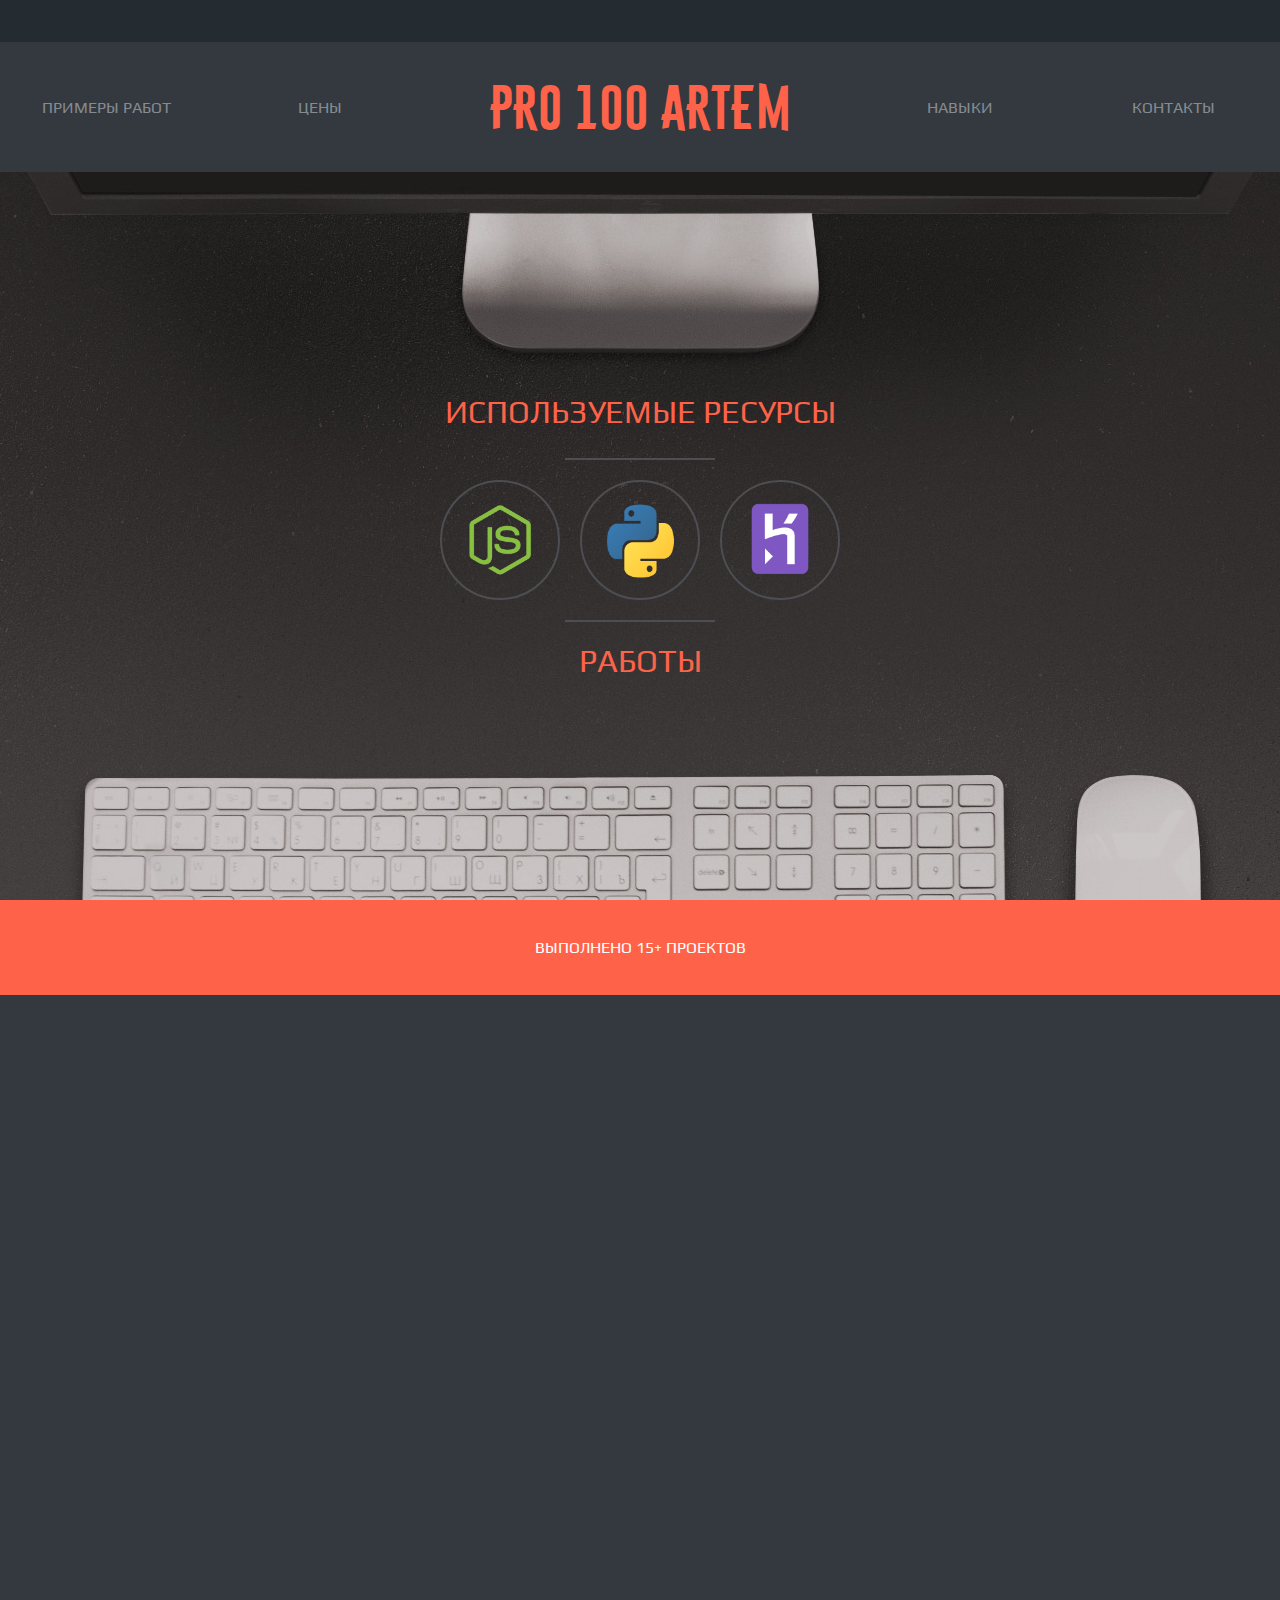
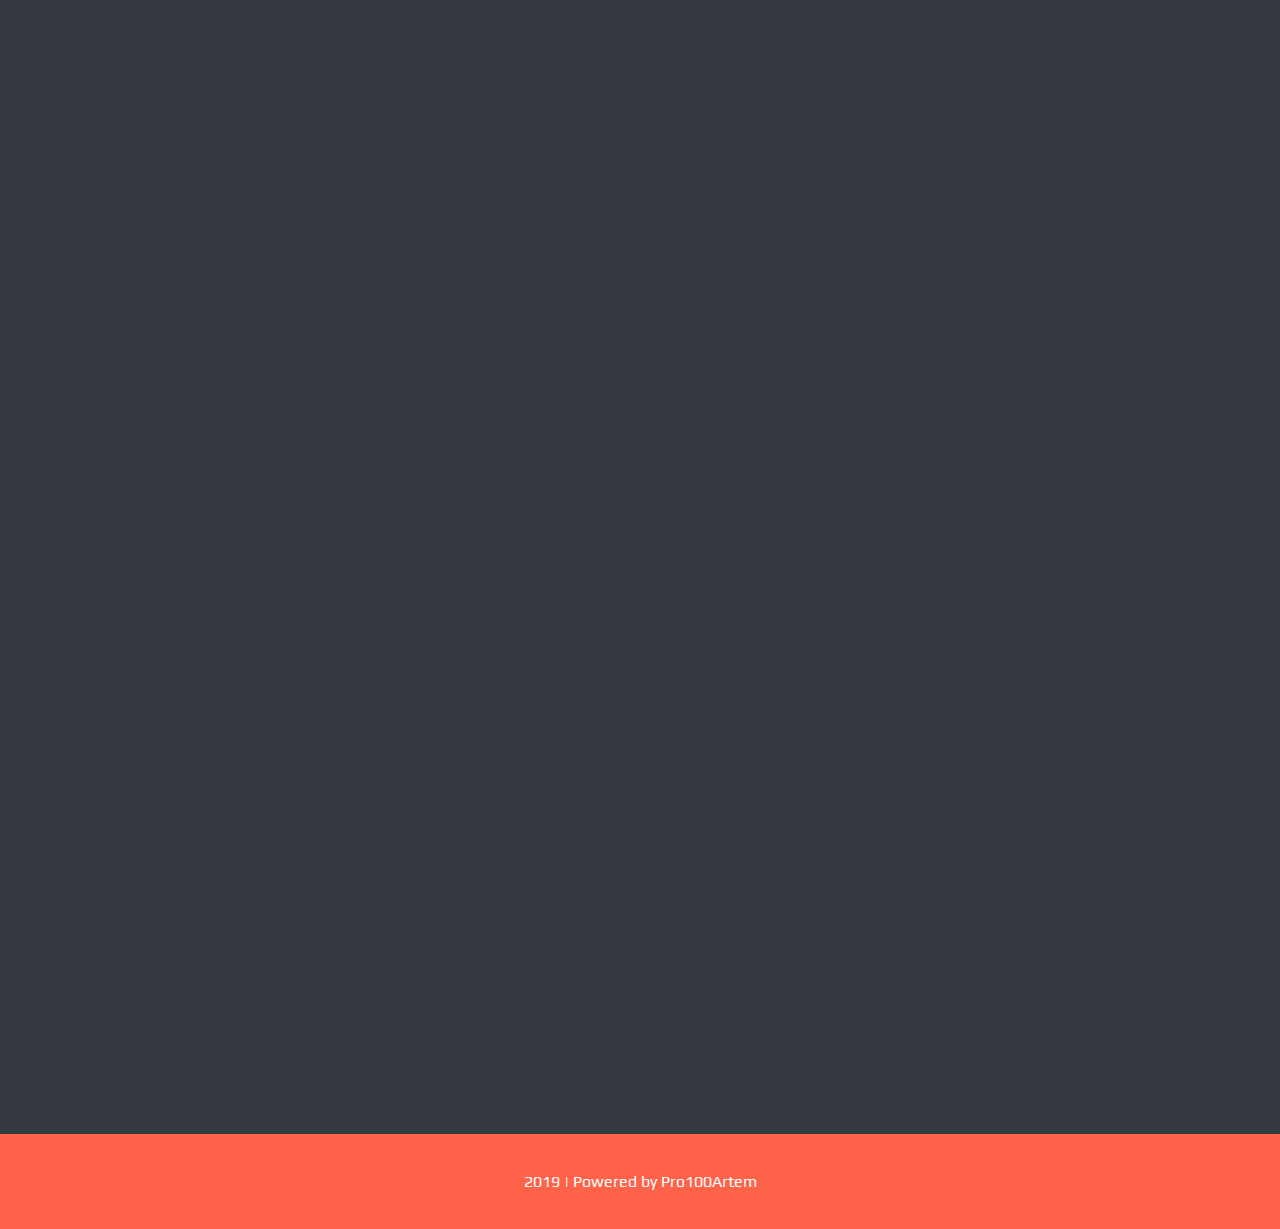
==== index.html @ fd72c929 "Add files via upload" ====
<!DOCTYPE html>
<html lang="en">

<head>
    <link rel="stylesheet" href="css/animate.css">
    <link rel="stylesheet" href="css/style.css">
    <link href="https://fonts.googleapis.com/css?family=Play&display=swap&subset=cyrillic" rel="stylesheet">
    <meta charset="UTF-8">
    <meta name="viewport" content="width=device-width, initial-scale=1.0, maximum-scale=1.0, user-scalable=0">
    <meta name='freelancehunt' content='a22ba989c72a6e0'>
    <title>Pro100Artem</title>
</head>

<body>
    <div id="start"></div>
    <div class="wrapper">
        <div class="mob_menu">
            <img src="img/open.png" class="menu_button_img">
            <ul class="mob_menu_ul hidden">
                <li class="mob_menu_li">
                    <a href="index.html" class="mob_menu_a">РАБОТЫ</a>
                </li>
                <li class="mob_menu_li">
                    <a href="pricing.html" class="mob_menu_a">ЦЕНЫ</a>
                </li>
                <li class="mob_menu_li">
                    <a href="skills.html" class="mob_menu_a">НАВЫКИ</a>
                </li>
                <li class="mob_menu_li">
                    <a href="contacts.html" class="mob_menu_a">КОНТАКТЫ</a>
                </li>
            </ul>
        </div>
        <header>
            <div class="small_header"></div>
            <div class="main_header">
                <ul class="menu">
                    <li class="menu_li">
                        <a href="index.html" class="menu_a">ПРИМЕРЫ РАБОТ</a>
                    </li>
                    <li class="menu_li">
                        <a id="price" class="menu_a">ЦЕНЫ</a>
                    </li>
                    <li class="menu_li menu_li_main animation-jello">
                        <a class="menu_a menu_a_main">PRO 100 ARTEM</a>
                    </li>
                    <li class="menu_li">
                        <a href="skills.html" class="menu_a">НАВЫКИ</a>
                    </li>
                    <li class="menu_li">
                        <a href="contacts.html" class="menu_a">КОНТАКТЫ</a>
                    </li>
                </ul>
            </div>
        </header>
        <div class="works">
            <div class="info">
                <h1 class="main_h">ИСПОЛЬЗУЕМЫЕ РЕСУРСЫ</h1>
                <hr>
                <ul class="res_ul">
                    <li class="circle">
                        <div class="animation-jello"><img class="res_img" src="img/nodejs.png" alt="node"></div>
                    </li>
                    <li class="circle">
                        <div class="animation-jello"><img class="res_img" src="img/python.png" alt="node"></div>
                    </li>
                    <li class="circle">
                        <div class="animation-jello"><img class="res_img" src="img/heroku.png" alt="node"></div>
                    </li>
                </ul>
                <hr>
                <h1 class="works_h"><a class="works_a goto" href="#projects">РАБОТЫ</a></h1>
            </div>
            <div class="lineend" id="projects">
                <b>ВЫПОЛНЕНО 15+ ПРОЕКТOB</b>
            </div>
            <div class="works_container">
                <div class="work wow fadeInLeft">
                    <img src="img/eltransbot.png" alt="work" class="work_img">
                    <h2 class="work_h">Лапке</h2>
                    <p>
                        <span class="orange">@eltransbot</span>: бот для групп, помогает администраторам,
                        имеет развлекательные и другие функции. Для подробностей отправьте <i>/help</i> в бота
                    </p>
                </div>
                <div class="work wow fadeInRight">
                    <img src="img/nodeadline.png" alt="work" class="work_img">
                    <h2 class="work_h">NoDeadLine</h2>
                    <p>
                        <span class="orange">@NoDeadlineBot</span>: Inline - бот, который генерирует отмазки.
                        Пригодится, если хочешь посмеяться или нечего ответить заказчику.
                        Для генерации просто напишите <i>@NoDeadLineBot</i> в любом диалоге
                    </p>
                </div>
                <div class="work wow fadeInLeft">
                    <img src="img/catsmemerobot.png" alt="work" class="work_img">
                    <h2 class="work_h">Доставщик мемкотов</h2>
                    <p>
                        <span class="orange">@CatsMemeRobot</span>: пересылает в группы посты с разных каналов про
                        котов.
                        Просто мяукните в группе, где есть ботили в приватном диалоге с ботом. Просмотреть список групп,
                        где есть бот - <i>/groups</i>
                    </p>
                </div>
                <div class="work wow fadeInRight">
                    <img src="img/boxopenerbot.png" alt="work" class="work_img">
                    <h2 class="work_h">Box Opener</h2>
                    <p>
                        <span class="orange">@BoxOpenerBot</span>: азартная мини-игра, в которой надо открывать коробки,
                        зарабатывать внутриигровую валюту и предметы
                    </p>
                </div>
                <div class="work wow fadeInLeft">
                    <img src="img/newsh.png" alt="work" class="work_img">
                    <h2 class="work_h">Funny News</h2>
                    <p>
                        <span class="orange">@Fun_News_Bot</span>: бот,генерирующий забавные новости.
                        Для генерации отпарвьте <i>/newh</i> боту или в группу, где он есть
                    </p>
                </div>
                <div class="work wow fadeInRight">
                    <img src="img/rocketrobot.png" alt="work" class="work_img">
                    <h2 class="work_h">Rocket Robot</h2>
                    <p>
                        <span class="orange">@RocketRobbot</span>: бот для проекта "деньги за регистрацию",
                        информирует пользователя и передает требуемые данные от пользователя администраторам.
                        (Не отвечаю за выплаты)
                    </p>
                </div>
                <div class="work wow fadeInLeft">
                    <img src="img/anonch.png" alt="work" class="work_img">
                    <h2 class="work_h">Anonymous Chat</h2>
                    <p>
                        <span class="orange">@AnonymousCh_Bot</span>: бот, для анонимного общения, можно установить свой
                        ник. Приватная версия бота со строгой модерацией - @AnonymousChBot
                    </p>
                </div>
                <div class="work wow fadeInRight">
                    <img src="img/sky.png" alt="work" class="work_img">
                    <h2 class="work_h">Sky</h2>
                    <p>
                        <span class="orange">@Sky_Chat_Robot</span>: нейронная сеть, созданная для поддержки общения в чатах (или личных сообщениях). В данный момент сеть учится общаться
                    </p>
                </div>
            </div>
        </div>
        <img id="modal_img">
        <div id="price_modal">
            <p id="price_close">x</p>
            <p>TELEGRAM ЧАТ-БОТЫ : <h1>от 250 ₴/чac</h1>
            </p>
            <p>ПОЛЬЗОВАТЕЛЬСКИЕ TELEGRAM БОТЫ : <h1>от 350 ₴/чac</h1>
            </p>
        </div>
        <br>
        <footer class="lineend">2019 | Powered by Pro100Artem</footer>
    </div>

    <script src="js/wow.min.js"></script>
    <script src="js/jquery.js"></script>
    <script src="js/main.js"></script>
</body>

</html>
---- css/style.css ----
* {
    margin: 0;
    padding: 0;
    font-family: Helvetica;
    font-weight: 500;
    box-sizing: border-box;
    font-family: 'Play', sans-serif;
}
@font-face {
    font-family: "logo";
    src: url('../fonts/10568.ttf')
}
@font-face {
    font-family: "roboto";
    src: url('../fonts/RobotoCondensed-Light.ttf')
}
body {
    background: #33393e;
    overflow-x: hidden;
    margin-top: 172px;
}
.wrapper {
    display: flex;
    justify-content: center;
    align-items: center;
    flex-direction: column;
    width: 100%;
    height: 100%;
}
header {
    width: 100%;
    overflow: hidden;
    position: fixed;
    top: 0;
    left: 0;
    z-index: 998;
}
.small_header {
    width: 100%;
    height: 42px;
    background-color: #242c31;
    overflow: hidden;
}
.main_header {
    width: 100%;
    height: 130px;
    background-color: #33393e;
    overflow: hidden;
    display: flex;
}
.mob_menu {
    display: none;
    position: fixed;
    z-index: 9999999;
    top: 0;
    left: 0;
    width: 36px;
    height: 36px;
}
.mob_menu_ul {
    display: flex;
    flex-direction: column;
    justify-content: center;
    align-items: center;
    background-color: #33393e;
}
.mob_menu_li {
    width: 100%;
    padding: 2px;
}
.mob_menu_a{
    width: 100%;
    height: 100%;
    display: flex;
    justify-content: center;
    align-items: center;
    font-size: 1.5em;
}
a {
    text-decoration: none;
    color: #858b92;
}
.works_a{
    color: #fe634a;
    font-family: 'Play', sans-serif;
}
.a_active, .menu_a_main {
    color: #fe634a;
    font-family: logo;
    font-size: 3em;
    text-align: center;
}
.menu_a {
    width: 100%;
    height: 100%;
    display: flex;
    justify-content: center;
    align-items: center;
}
.menu, .mob_menu_ul, .res_ul {
    display: flex;
    justify-content: space-around;
    align-items: center;
}
.skills_container {
    flex-direction: column;
}
.skill_container {
    width: 50%;
}
.skills_ul {
    display: flex;
    justify-content: flex-end;
    align-items: center;
    flex-direction: column;
}
li {
    list-style-type: none;
}
.menu {
    width: 100%;
    height: 100%;
}
.type {
    margin-top: 30px;
}
.work_img {
    max-width: 80%;
    cursor: zoom-in;
}
.orange {
    color: #fe634a;
}
.skill_li {
    color: #fff;
    margin-left: 50px;
    margin-top: 30px;
}
.works_container {
    display: flex;
    justify-content: center;
    align-items: center;
    width: 100%;
    height: 100%;
    flex-wrap: wrap;
    overflow: hidden;
}
.works {
    width: 100%;
}
.work {
    width: calc((100% - 120px) / 2);
    height: 430px;
    padding: 30px;
    display: flex;
    flex-direction: column;
    align-items: center;
    visibility: hidden;
    min-width: 375px;
    color: #fff;
    /* overflow: hidden; */
}
.work_h {
    margin: 10px;
}
.menu_li {
    width: calc(100% / 6);
    height: 100%;
    cursor: pointer;
}
.menu_li_main {
    cursor: pointer;
    width: calc(100% / 6 * 2);
    height: 100%;
}
.info {
    display: flex;
    justify-content: center;
    align-items: center;
    flex-direction: column;
    background: url('../img/bg.jpg') center;
    height: calc(100vh - 172px);
    width: 100%;
}
.lineend {
    background: #fe634a;
    width: 100%;
    height: 95px;
    color: #fff;
    display: flex;
    align-items: center;
    justify-content: center;
}
.main_h {
    height: 45px;
}
h1, h2, h3 {
    color: #fe634a;
}
hr {
    width: 150px;
    height: 2px;
    background-color: #4c4e53;
    border: 0;
    margin: 20px;
}
.circle {
    width: 120px;
    height: 120px;
    border-radius: 100%;
    display: flex;
    margin: 0 10px 0 10px;
    justify-content: center;
    align-items: center;
    border: 2px solid #4c4e53;
    overflow: hidden;
    cursor: pointer;
}
.res_img {
    width: 100px;
    height: 100px;
}
#modal_img {
    display: none;
    position: fixed;
    z-index: 999;
    top: 0;
    left: 0;
    bottom: 0;
    right: 0;
    width: auto;
    height: auto;
    max-width: 99%;
    max-height: 99%;
    margin: auto;
    cursor: zoom-out;
    box-shadow: 0 0 20px #000, 0 0 0 1000px rgba(210,210,210,.4);
}
@media(max-width: 545px) {
    .menu_li {
        display: none;
    }
    .mob_menu {
        display: inline-block;
    }
    .menu_li_main{
        display: inline-block;
        width: 80%;
    }
    .circle {
        width: 100px;
        height: 100px;
    }
    .res_img {
        width: 90px;
        height: 90px;
    }
}
@media(max-width: 900px) {
    .menu_a_main {
        font-size: 1.9em;
    }
    h1 {
        font-size: 1.5em;
    }
    .work_img {
        max-width: 91%
    }
}
#price_modal{
    visibility: hidden;
    position: fixed;
    width: 350px;
    height: 150px;
    top: calc(100vh / 2 - 75px);
    left: calc(100vw / 2 - 150px);
    background: #fff;
    border-radius: 10px;
    padding: 15px;
    box-shadow: 0 0 0 1000px rgba(210,210,210,.4);
}
#price_close {
    margin-left: calc(100% - 10px);
    cursor: pointer;
}
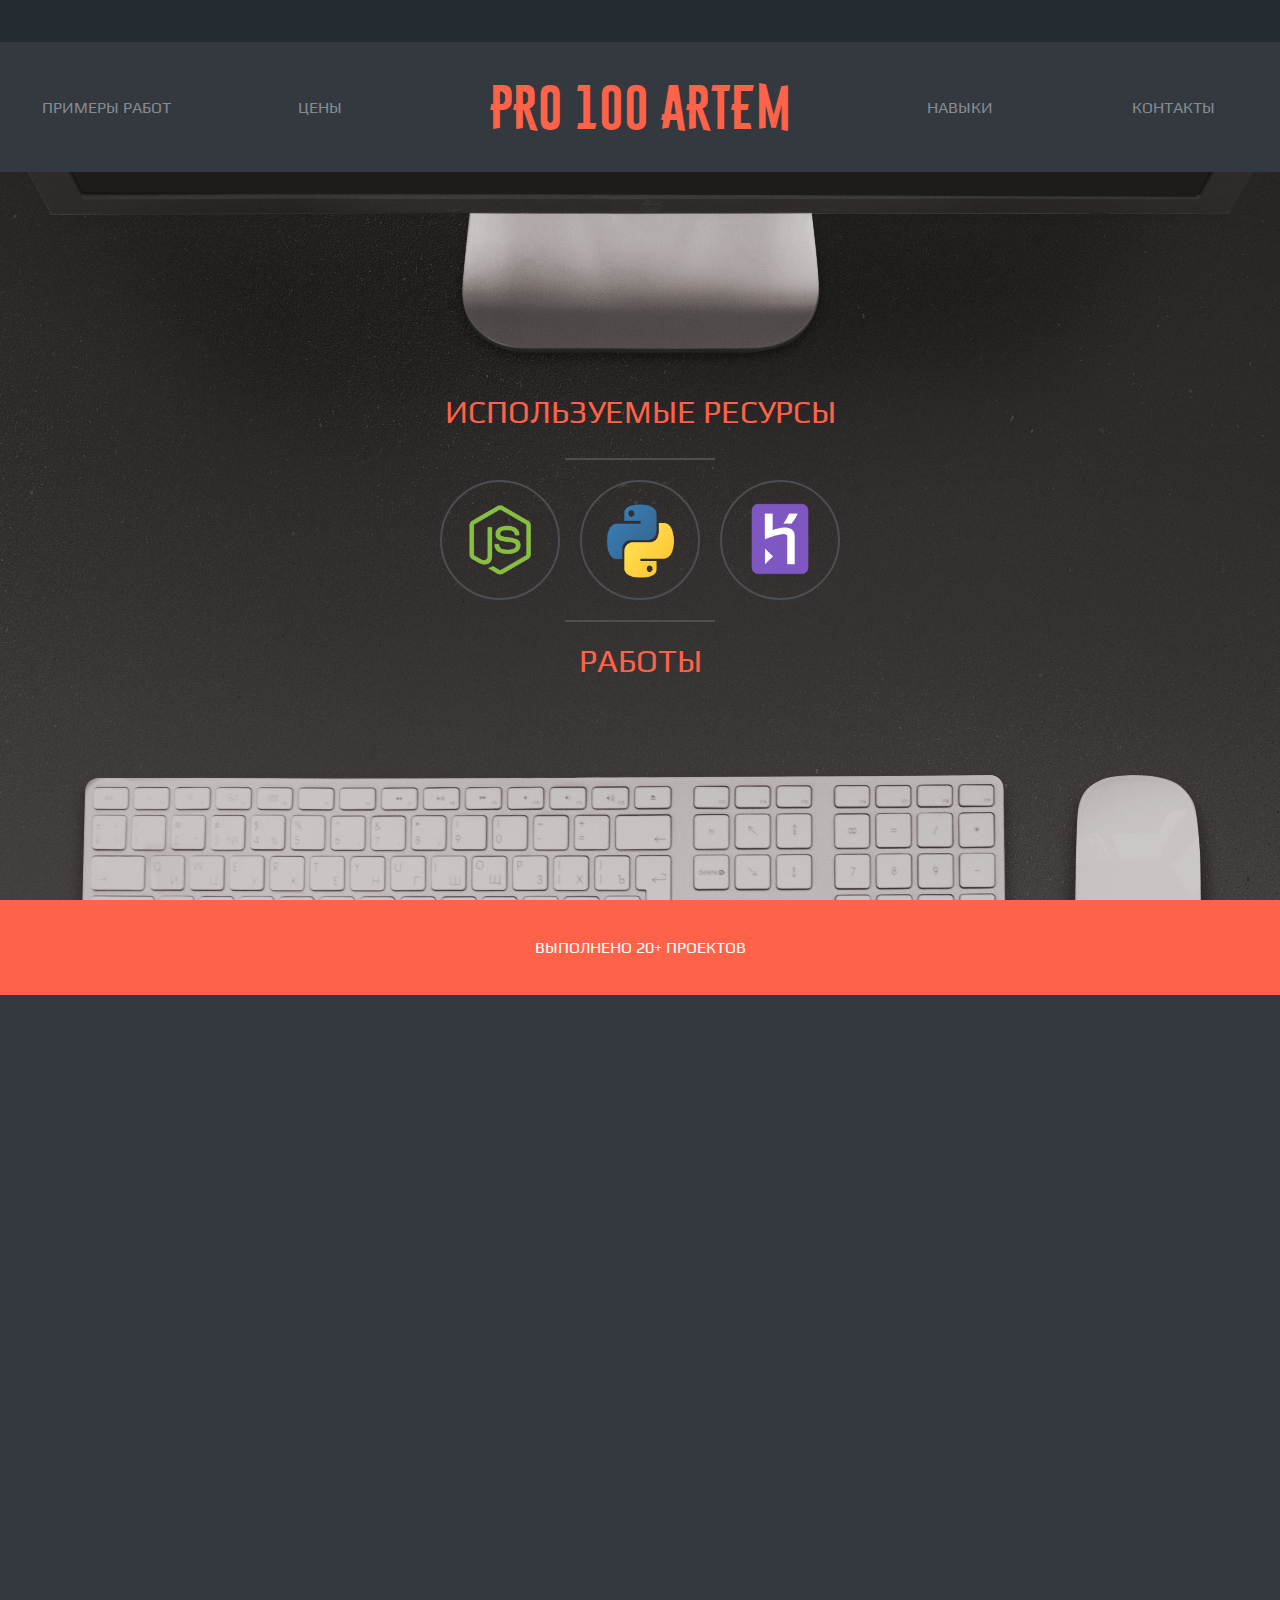
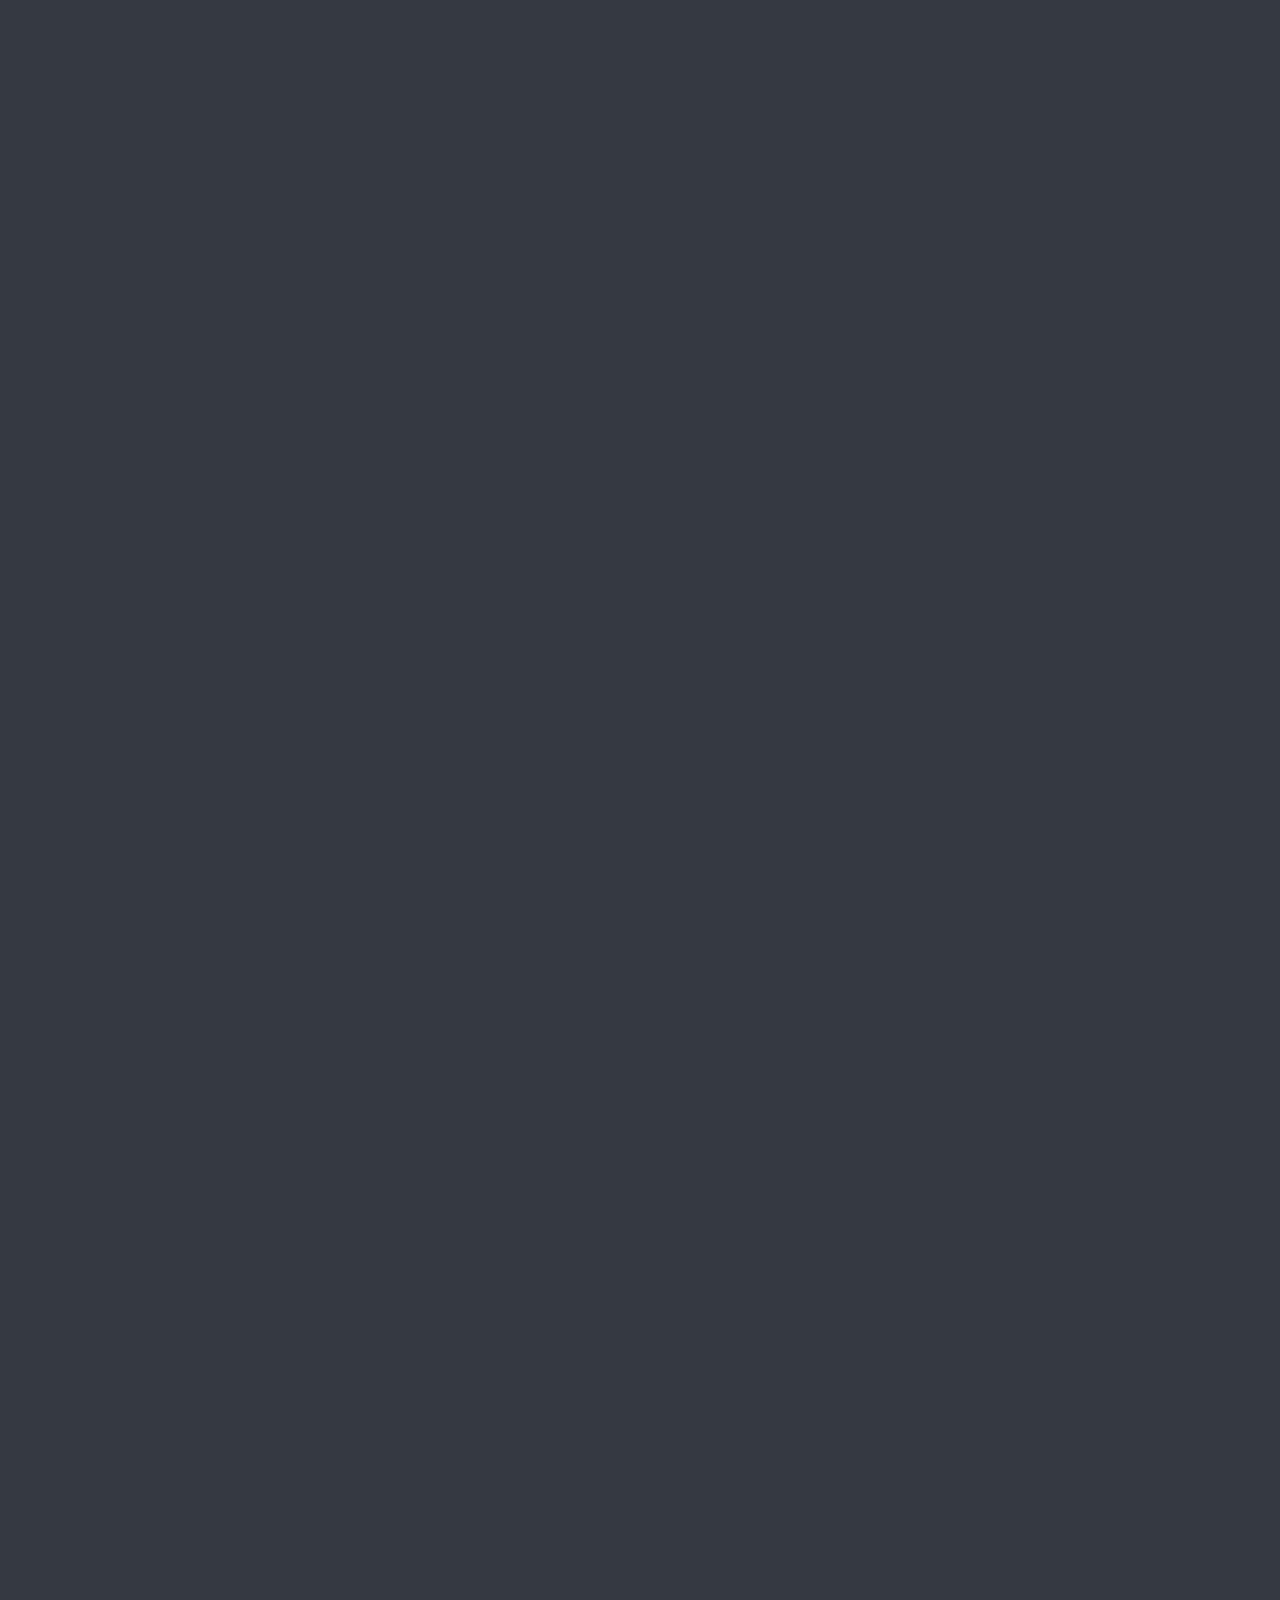
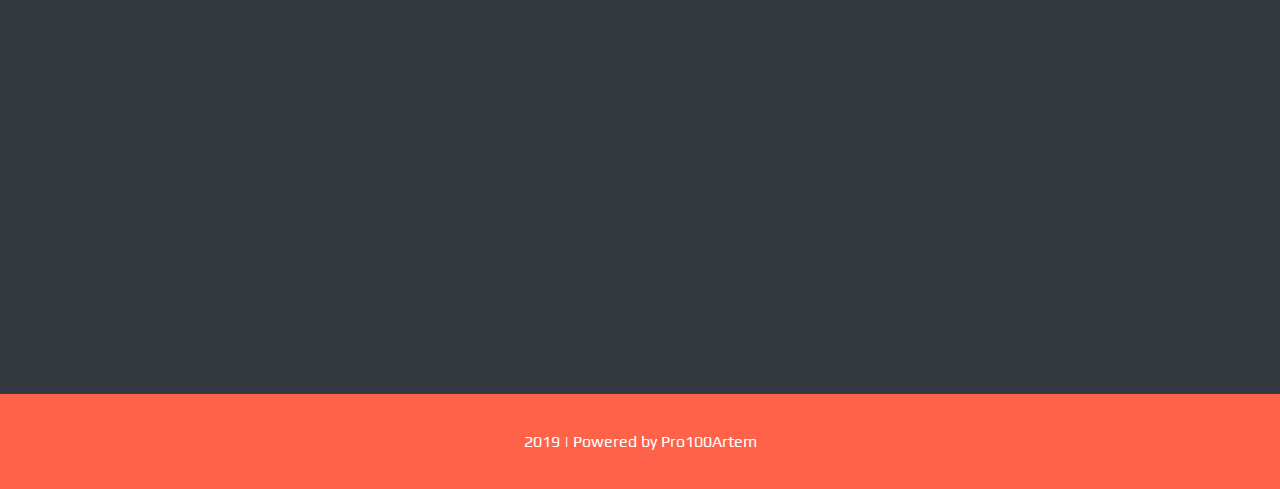
==== commit b862706c: "Update index.html" ====
--- a/index.html
+++ b/index.html
@@ -18,10 +18,10 @@
             <img src="img/open.png" class="menu_button_img">
             <ul class="mob_menu_ul hidden">
                 <li class="mob_menu_li">
-                    <a href="index.html" class="mob_menu_a">РАБОТЫ</a>
+                    <a href="https://pro100artemx.github.io/" class="mob_menu_a">ПРИМЕРЫ РАБОТ</a>
                 </li>
                 <li class="mob_menu_li">
-                    <a href="pricing.html" class="mob_menu_a">ЦЕНЫ</a>
+                    <a id="price" class="mob_menu_a">ЦЕНЫ</a>
                 </li>
                 <li class="mob_menu_li">
                     <a href="skills.html" class="mob_menu_a">НАВЫКИ</a>
@@ -36,7 +36,7 @@
             <div class="main_header">
                 <ul class="menu">
                     <li class="menu_li">
-                        <a href="index.html" class="menu_a">ПРИМЕРЫ РАБОТ</a>
+                        <a href="https://pro100artemx.github.io/" class="menu_a">ПРИМЕРЫ РАБОТ</a>
                     </li>
                     <li class="menu_li">
                         <a id="price" class="menu_a">ЦЕНЫ</a>
@@ -72,36 +72,35 @@
                 <h1 class="works_h"><a class="works_a goto" href="#projects">РАБОТЫ</a></h1>
             </div>
             <div class="lineend" id="projects">
-                <b>ВЫПОЛНЕНО 15+ ПРОЕКТOB</b>
+                <b>ВЫПОЛНЕНО 20+ ПРОЕКТOB</b>
             </div>
             <div class="works_container">
                 <div class="work wow fadeInLeft">
                     <img src="img/eltransbot.png" alt="work" class="work_img">
                     <h2 class="work_h">Лапке</h2>
                     <p>
-                        <span class="orange">@eltransbot</span>: бот для групп, помогает администраторам,
-                        имеет развлекательные и другие функции. Для подробностей отправьте <i>/help</i> в бота
+                        <span class="orange">@eltransbot</span>: Бот для групп. Модерация, мини-игры, статистика активности, пара дня и другие функции. Для подробностей отправьте <i>/help</i> в бота
                     </p>
                 </div>
+                <br><br>
                 <div class="work wow fadeInRight">
                     <img src="img/nodeadline.png" alt="work" class="work_img">
-                    <h2 class="work_h">NoDeadLine</h2>
+                    <h2 class="work_h">No DeadLine</h2>
                     <p>
                         <span class="orange">@NoDeadlineBot</span>: Inline - бот, который генерирует отмазки.
                         Пригодится, если хочешь посмеяться или нечего ответить заказчику.
                         Для генерации просто напишите <i>@NoDeadLineBot</i> в любом диалоге
                     </p>
                 </div>
+                <br><br>
                 <div class="work wow fadeInLeft">
                     <img src="img/catsmemerobot.png" alt="work" class="work_img">
-                    <h2 class="work_h">Доставщик мемкотов</h2>
+                    <h2 class="work_h">Monopolist Bot</h2>
                     <p>
-                        <span class="orange">@CatsMemeRobot</span>: пересылает в группы посты с разных каналов про
-                        котов.
-                        Просто мяукните в группе, где есть ботили в приватном диалоге с ботом. Просмотреть список групп,
-                        где есть бот - <i>/groups</i>
+                        <span class="orange">@Polski_admin_bot/@Chat_Monopolist_Bot</span>: Контроль и модерация чатов. Отложенный постинг с частотой по времени в группы, приветственные сообщения, триггеры, анти-спам, встроенная админка.
                     </p>
                 </div>
+                <br><br>
                 <div class="work wow fadeInRight">
                     <img src="img/boxopenerbot.png" alt="work" class="work_img">
                     <h2 class="work_h">Box Opener</h2>
@@ -110,14 +109,16 @@
                         зарабатывать внутриигровую валюту и предметы
                     </p>
                 </div>
+                <br><br>
                 <div class="work wow fadeInLeft">
                     <img src="img/newsh.png" alt="work" class="work_img">
                     <h2 class="work_h">Funny News</h2>
                     <p>
-                        <span class="orange">@Fun_News_Bot</span>: бот,генерирующий забавные новости.
+                        <span class="orange">@Fun_News_Bot</span>: бот, генерирующий забавные новости.
                         Для генерации отпарвьте <i>/newh</i> боту или в группу, где он есть
                     </p>
                 </div>
+                <br><br>
                 <div class="work wow fadeInRight">
                     <img src="img/rocketrobot.png" alt="work" class="work_img">
                     <h2 class="work_h">Rocket Robot</h2>
@@ -127,6 +128,7 @@
                         (Не отвечаю за выплаты)
                     </p>
                 </div>
+                <br><br>
                 <div class="work wow fadeInLeft">
                     <img src="img/anonch.png" alt="work" class="work_img">
                     <h2 class="work_h">Anonymous Chat</h2>
@@ -135,21 +137,44 @@
                         ник. Приватная версия бота со строгой модерацией - @AnonymousChBot
                     </p>
                 </div>
+                <br><br>
                 <div class="work wow fadeInRight">
                     <img src="img/sky.png" alt="work" class="work_img">
                     <h2 class="work_h">Sky</h2>
                     <p>
-                        <span class="orange">@Sky_Chat_Robot</span>: нейронная сеть, созданная для поддержки общения в чатах (или личных сообщениях). В данный момент сеть учится общаться
+                        <span class="orange">@Sky_Chat_Robot</span>: нейронная сеть, созданная для поддержки общения в чатах (или личных сообщениях). В данный момент сеть находится на стадии обучения
                     </p>
                 </div>
+                <div class="work wow fadeInLeft">
+                    <img src="img/meowgram.png" alt="work" class="work_img">
+                    <h2 class="work_h">Meowgram Bot</h2>
+                    <p>
+                        <span class="orange">@Meowgram_Bot</span>: Бот для связи пользователей и администрации с системой анти-спам, функцией ответа скрытым пользователям и кастомизируемым внешним видом.
+                    </p>
+                </div>
+                <div class="work wow fadeInRight">
+                    <img src="img/parser.png" alt="work" class="work_img">
+                    <h2 class="work_h">Channels Parser</h2>
+                    <p>
+                        <span class="orange">Парсер каналов</span>: User - Bot, присылающий все посты с указанных каналов в один, не имея на тех прав администратора
+                    </p>
+                </div>
+                <div class="work wow fadeInLeft">
+                    <img src="img/rss.png" alt="work" class="work_img">
+                    <h2 class="work_h">Парсер RSS</h2>
+                    <p>
+                        <span class="orange">@novost_ua</span>: Канал, автоматически наполняющийся ботом-парсером RSS-ленты.
+                    </p>
+                </div>
+            </div>
             </div>
         </div>
         <img id="modal_img">
         <div id="price_modal">
             <p id="price_close">x</p>
-            <p>TELEGRAM ЧАТ-БОТЫ : <h1>от 250 ₴/чac</h1>
+            <p>TELEGRAM ЧАТ-БОТЫ : <h1>от 200 ₴/чac</h1>
             </p>
-            <p>ПОЛЬЗОВАТЕЛЬСКИЕ TELEGRAM БОТЫ : <h1>от 350 ₴/чac</h1>
+            <p>ПОЛЬЗОВАТЕЛЬСКИЕ TELEGRAM БОТЫ : <h1>от 300 ₴/чac</h1>
             </p>
         </div>
         <br>
@@ -161,4 +186,4 @@
     <script src="js/main.js"></script>
 </body>
 
-</html>+</html>
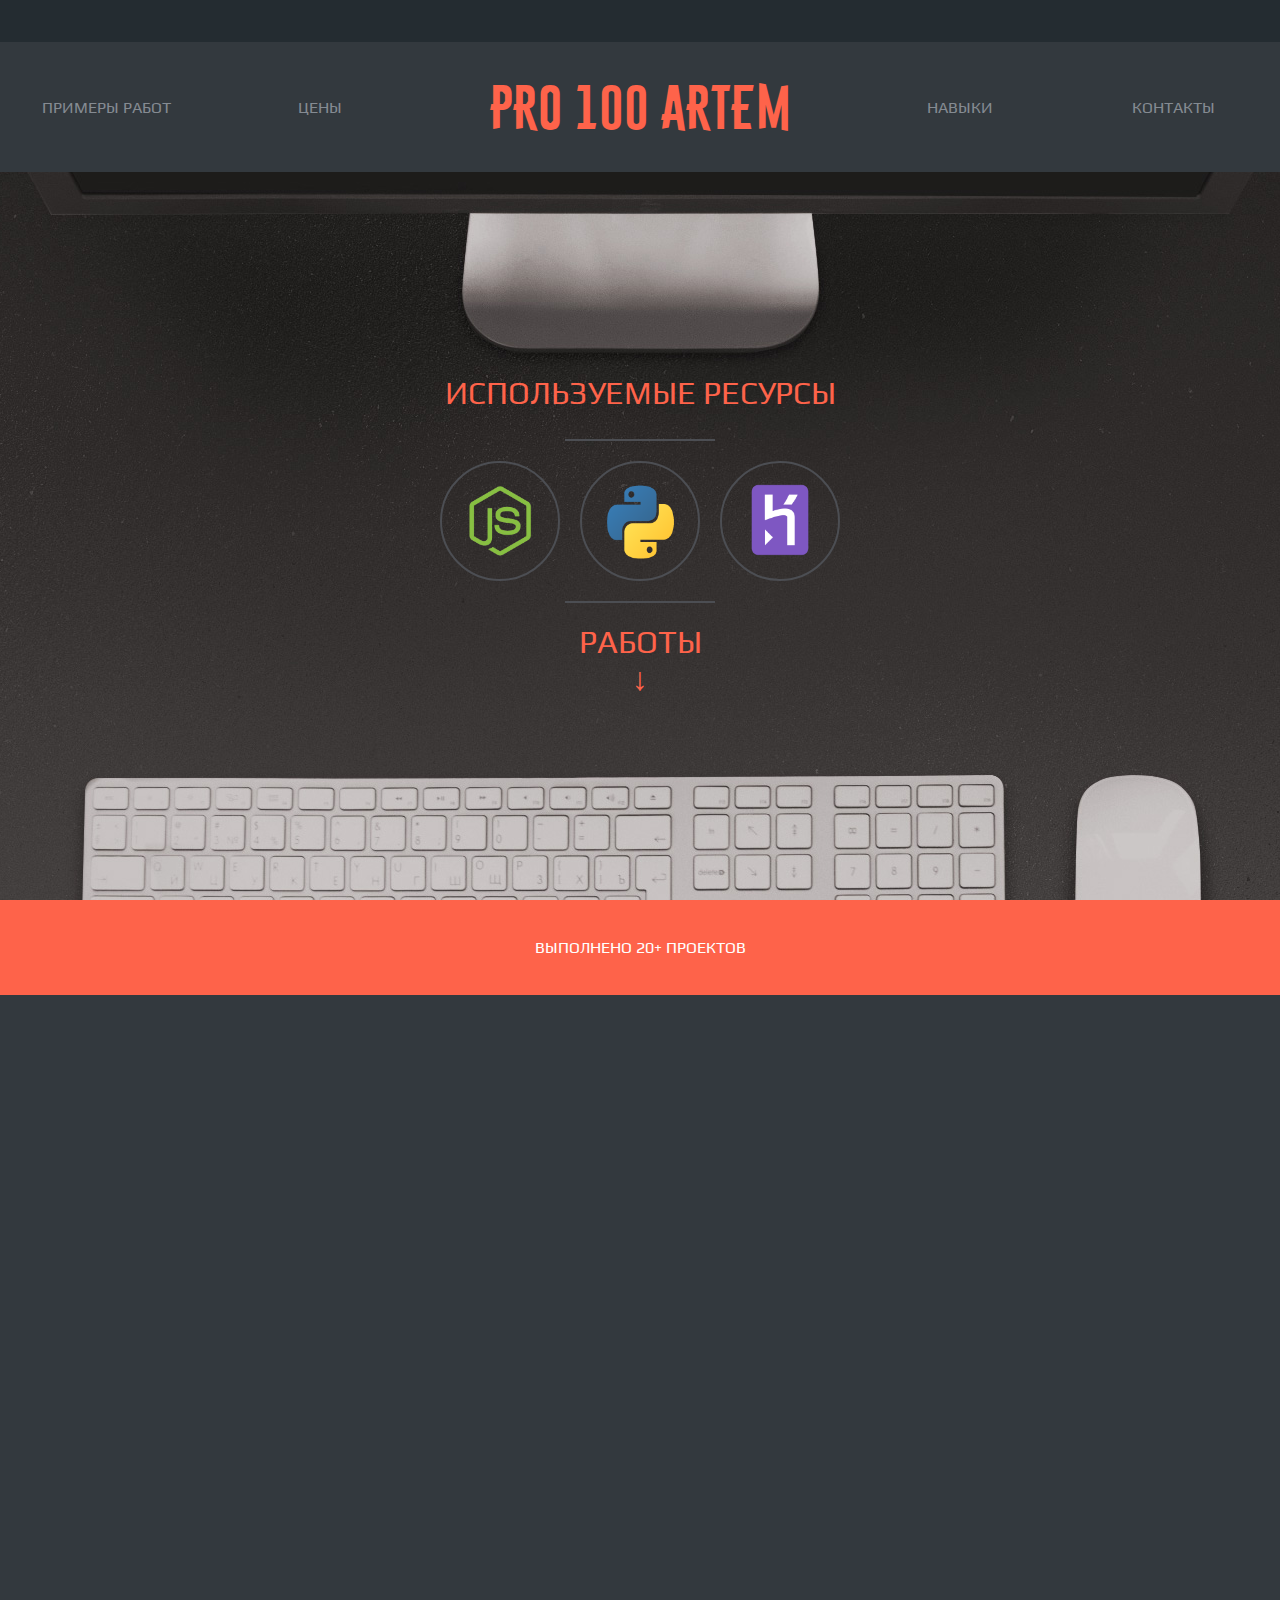
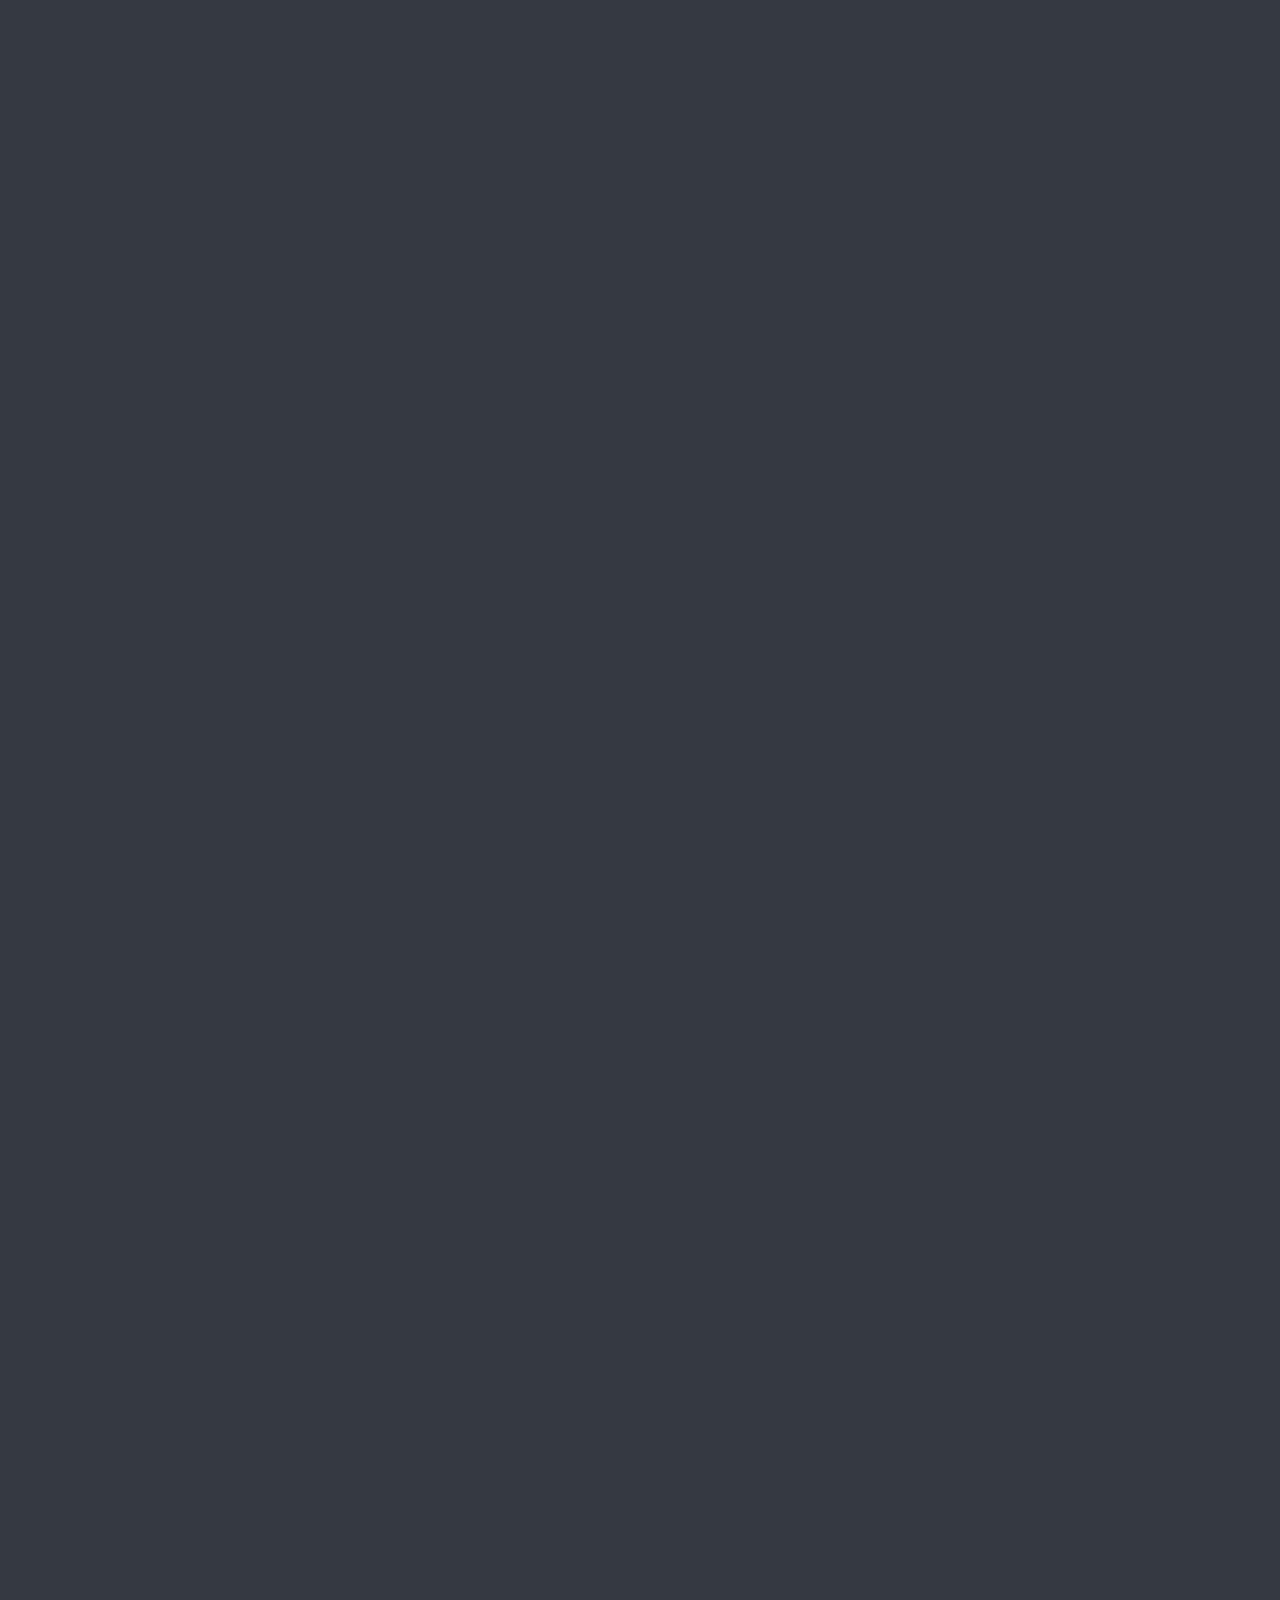
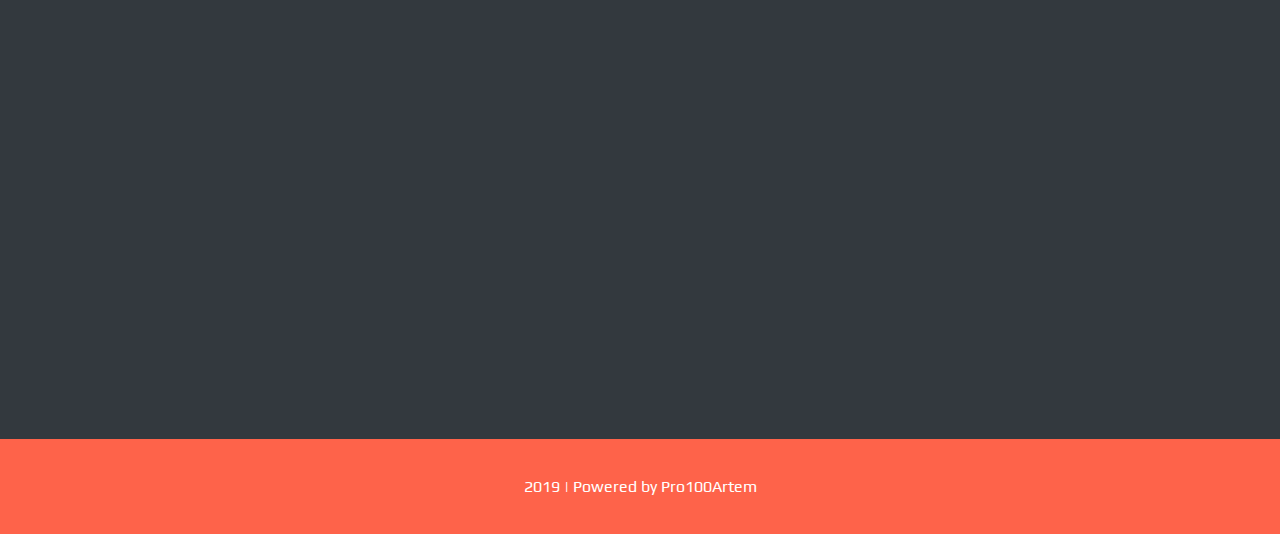
==== commit 26c73533: "Update index.html" ====
--- a/index.html
+++ b/index.html
@@ -69,7 +69,7 @@
                     </li>
                 </ul>
                 <hr>
-                <h1 class="works_h"><a class="works_a goto" href="#projects">РАБОТЫ</a></h1>
+                <h1 class="works_h"><a class="works_a goto" href="#projects"><span>РАБОТЫ</span><span>↓</span></a></h1>
             </div>
             <div class="lineend" id="projects">
                 <b>ВЫПОЛНЕНО 20+ ПРОЕКТOB</b>
@@ -142,7 +142,7 @@
                     <img src="img/sky.png" alt="work" class="work_img">
                     <h2 class="work_h">Sky</h2>
                     <p>
-                        <span class="orange">@Sky_Chat_Robot</span>: нейронная сеть, созданная для поддержки общения в чатах (или личных сообщениях). В данный момент сеть находится на стадии обучения
+                        <span class="orange">@Sky_Chat_Robot</span>: нейронная сеть, созданная для поддержки общения в чатах. В данный момент сеть находится на стадии обучения
                     </p>
                 </div>
                 <div class="work wow fadeInLeft">
@@ -166,6 +166,13 @@
                         <span class="orange">@novost_ua</span>: Канал, автоматически наполняющийся ботом-парсером RSS-ленты.
                     </p>
                 </div>
+                <div class="work wow fadeInRight">
+                    <img src="img/konserj.png" alt="work" class="work_img">
+                    <h2 class="work_h">Консьерж Бот</h2>
+                    <p>
+                        <span class="orange">@Konsyerj_bot</span>: Читает сообщения в группах, если находит ключевые слова - пересылает сообщение администраторам со ссылками на сообщение в группе и на отправителя. Встроенная админка.
+                    </p>
+                </div>
             </div>
             </div>
         </div>
--- a/css/style.css
+++ b/css/style.css
@@ -150,7 +150,7 @@
 }
 .work {
     width: calc((100% - 120px) / 2);
-    height: 430px;
+    min-height: 430px;
     padding: 30px;
     display: flex;
     flex-direction: column;
@@ -181,6 +181,12 @@
     background: url('../img/bg.jpg') center;
     height: calc(100vh - 172px);
     width: 100%;
+}
+.goto {
+    display: flex;
+    flex-direction: column;
+    justify-content: center;
+    align-items: center;
 }
 .lineend {
     background: #fe634a;
@@ -282,4 +288,4 @@
 #price_close {
     margin-left: calc(100% - 10px);
     cursor: pointer;
-}+}
